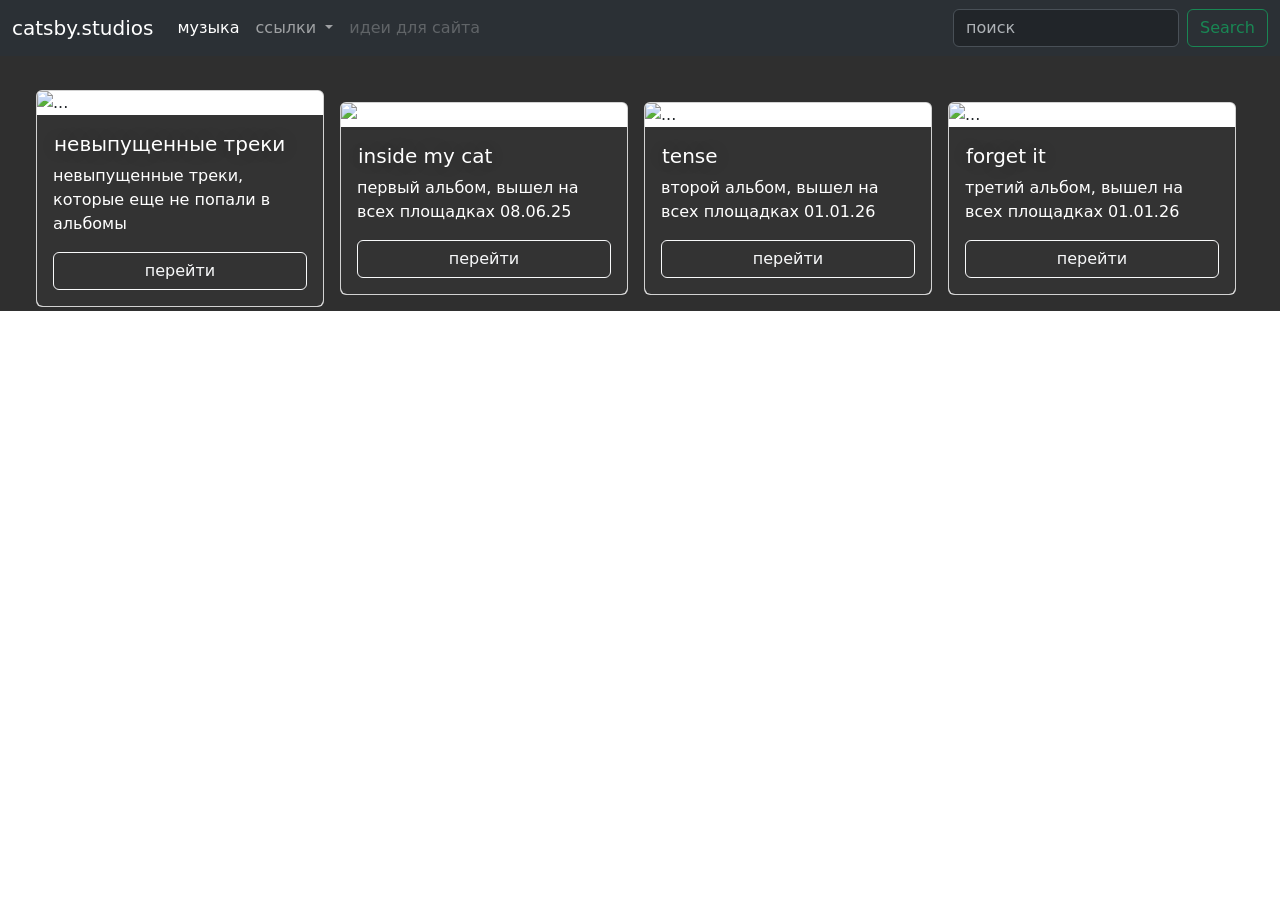
==== index.html @ aa199060 "Add files via upload" ====
<!doctype html>
<html lang="en">
  <head>
    <meta charset="utf-8" />
    <meta name="viewport" content="width=device-width, initial-scale=1" />
    <title>Bootstrap demo</title>
    <link rel="icon" href="/catsby.studios/img/catsby-star.png" type="image/x-icon">
    <link href="index.css" rel="stylesheet" />
    <link
      href="https://cdn.jsdelivr.net/npm/bootstrap@5.3.8/dist/css/bootstrap.min.css"
      rel="stylesheet"
      integrity="sha384-sRIl4kxILFvY47J16cr9ZwB07vP4J8+LH7qKQnuqkuIAvNWLzeN8tE5YBujZqJLB"
      crossorigin="anonymous"
    />
  </head>
  <body>
    <div class="main">
      <nav class="navbar navbar-expand-lg bg-body-tertiary" data-bs-theme="dark">
        <div class="container-fluid">
          <a class="navbar-brand" href="#">catsby.studios</a>
          <button
            class="navbar-toggler"
            type="button"
            data-bs-toggle="collapse"
            data-bs-target="#navbarSupportedContent"
            aria-controls="navbarSupportedContent"
            aria-expanded="false"
            aria-label="Toggle navigation"
          >
            <span class="navbar-toggler-icon"></span>
          </button>
          <div class="collapse navbar-collapse" id="navbarSupportedContent">
            <ul class="navbar-nav me-auto mb-2 mb-lg-0">
              <li class="nav-item">
                <a class="nav-link active" aria-current="page" href="#"
                  >музыка</a
                >
              </li>
              <li class="nav-item dropdown">
                <a
                  class="nav-link dropdown-toggle"
                  href="#"
                  role="button"
                  data-bs-toggle="dropdown"
                  aria-expanded="false"
                >
                  ссылки
                </a>
                <ul class="dropdown-menu">
                  <li>
                    <a class="dropdown-item" href="https://band.link/LLnOx"
                      >альбомы</a
                    >
                  </li>
                  <li><hr class="dropdown-divider" /></li>
                  <li>
                    <a class="dropdown-item" href="https://t.me/catsby_studios"
                      >телеграмм</a
                    >
                  </li>
                </ul>
              </li>
              <li class="nav-item">
                <a class="nav-link disabled" aria-disabled="true"
                  >идеи для сайта</a
                >
              </li>
            </ul>
            <form class="d-flex" role="search">
              <input
                class="form-control me-2"
                onkeyup="searchie()"
                type="search"
                placeholder="поиск"
                aria-label="Search"
              />
              <button class="btn btn-outline-success" type="submit">
                Search
              </button>
            </form>
          </div>
        </div>
      </nav>
      <ul class="albums d-flex align-content-end flex-wrap gap-2">
        <div class="card m-1" style="width: 18rem">
          <img src="img/catsby-star.png" class="card-img-top" alt="..." />
          <div class="card-body" style="color: white;">
            <h5 class="card-title">невыпущенные треки</h5>
            <p class="card-title-3">
                  невыпущенные треки, которые еще не попали в альбомы
            </p>
            <a href="main/inside_my_cat.html" class="btn btn-outline-light w-100">перейти</a>
          </div>
        </div>
        <div class="card m-1" style="width: 18rem; color: white;">
          <img src="img/inside-my-cat.jpg" class="card-img-top" alt="..." />
          <div class="card-body" style="color: white;">
            <h5 class="card-title">inside my cat</h5>
            <p class="card-title-3">
                  первый альбом, вышел на всех площадках 08.06.25
            </p>
            <a href="main/inside_my_cat.html" class="btn btn-outline-light w-100">перейти</a>
          </div>
        </div>
        <div class="card m-1" style="width: 18rem">
          <img src="img/tense.png" class="card-img-top" alt="..." />
          <div class="card-body" style="color: white;">
            <h5 class="card-title">tense</h5>
            <p class="card-text">
                  второй альбом, вышел на всех площадках 01.01.26
            </p>
            <a href="main/tense.html" class="btn btn-outline-light w-100">перейти</a>
          </div>
        </div>
        <div class="card m-1" style="width: 18rem">
          <img src="img/forget-it.png" class="card-img-top" alt="..." />
          <div class="card-body" style="color: white;">
            <h5 class="card-title">forget it</h5>
            <p class="card-text">
                  третий альбом, вышел на всех площадках 01.01.26
            </p>
            <a href="#" class="btn btn-outline-light w-100">перейти</a>
        </div>
      </div>
      </ul>
    </div>
    <script
      src="https://cdn.jsdelivr.net/npm/bootstrap@5.3.8/dist/js/bootstrap.bundle.min.js"
      integrity="sha384-FKyoEForCGlyvwx9Hj09JcYn3nv7wiPVlz7YYwJrWVcXK/BmnVDxM+D2scQbITxI"
      crossorigin="anonymous"
    ></script>
    <script
      src="script.js"
      
    ></script>
  </body>
</html>
---- index.css ----
body {
    display: block;
    align-content: center;
    align-items: center;
    background-color: rgb(47, 47, 47);
    font-size: large;
    color:white;
}
.main {
    color:white;
    background-color: rgb(47, 47, 47);
}
.albums {
    color:white;
    padding-top: 30px;

}
.song-name {
    color: white;
    margin-bottom: 1px;
    text-align: center;
}
.albums {
    align-items: center;
}
.card {
    color: white;
    background: rgba(0, 0, 0, 0.8);
    border-color: black;
    transition: all 0.7s ease;
}
.card-title {
    margin: 1px;
    text-shadow: 0px 0px 20px rgba(0, 0, 0, 0.2);
}
.card-title-2 {
    margin-top: -10px;
    margin-bottom: 10px;
}
.card-body {
    border-color: black;
    background: rgba(0, 0, 0, 0.8);
    border-radius: 0px 0px 6px 6px;
}
.card:hover{
    box-shadow: 0px 0px 100px rgba(255, 255, 255, 0.5);
    font-size: 102%;
    transform: translateY(-5px);
}
.div{
    padding-left: 50px;
    padding-top: 20px;
}
.btn2{
    text-align: start;
    width: 6.4rem;
    color: rgba(255, 255, 255, 0.7);
    background: transparent;
    transition: all 0.5s ease;
    border: solid 1px rgba(255, 255, 255, 0.2);
    border-radius: 8px;
}
.btn2:hover{
    box-shadow: 0px 10px 40px rgba(255, 255, 255, 0.25);
    transform: translateY(-5px);
}
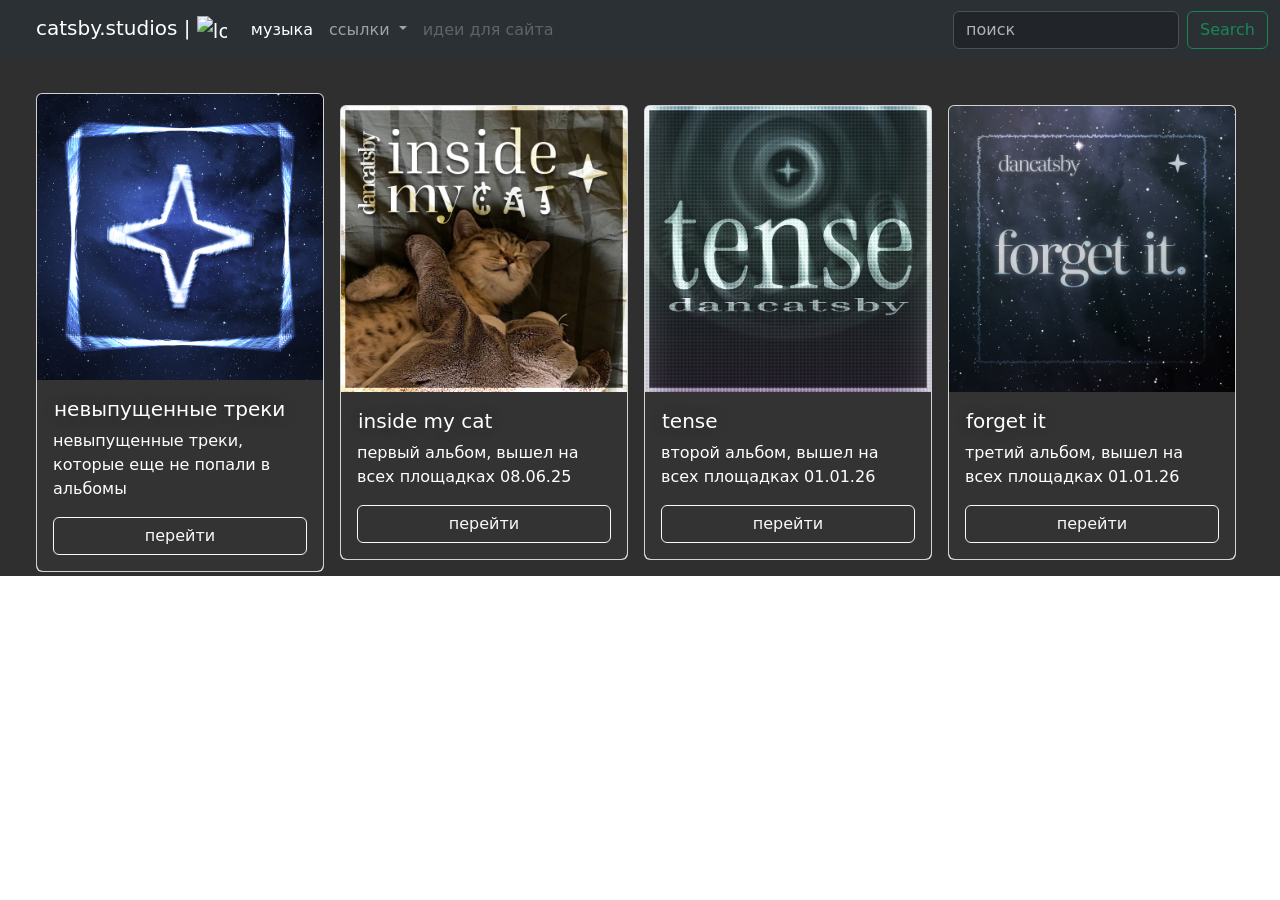
==== commit a11a87f3: "Update index.html" ====
--- a/index.html
+++ b/index.html
@@ -17,7 +17,12 @@
     <div class="main">
       <nav class="navbar navbar-expand-lg bg-body-tertiary" data-bs-theme="dark">
         <div class="container-fluid">
-          <a class="navbar-brand" href="#">catsby.studios</a>
+          <a 
+            class="navbar-brand"
+            style="padding-left: 24px;"
+            href="index.html">catsby.studios | 
+            <img class="d-inline-block align-text-top" src="/catsby.studios/img/catsby-star.png" width="30" alt="logo">
+          </a>
           <button
             class="navbar-toggler"
             type="button"
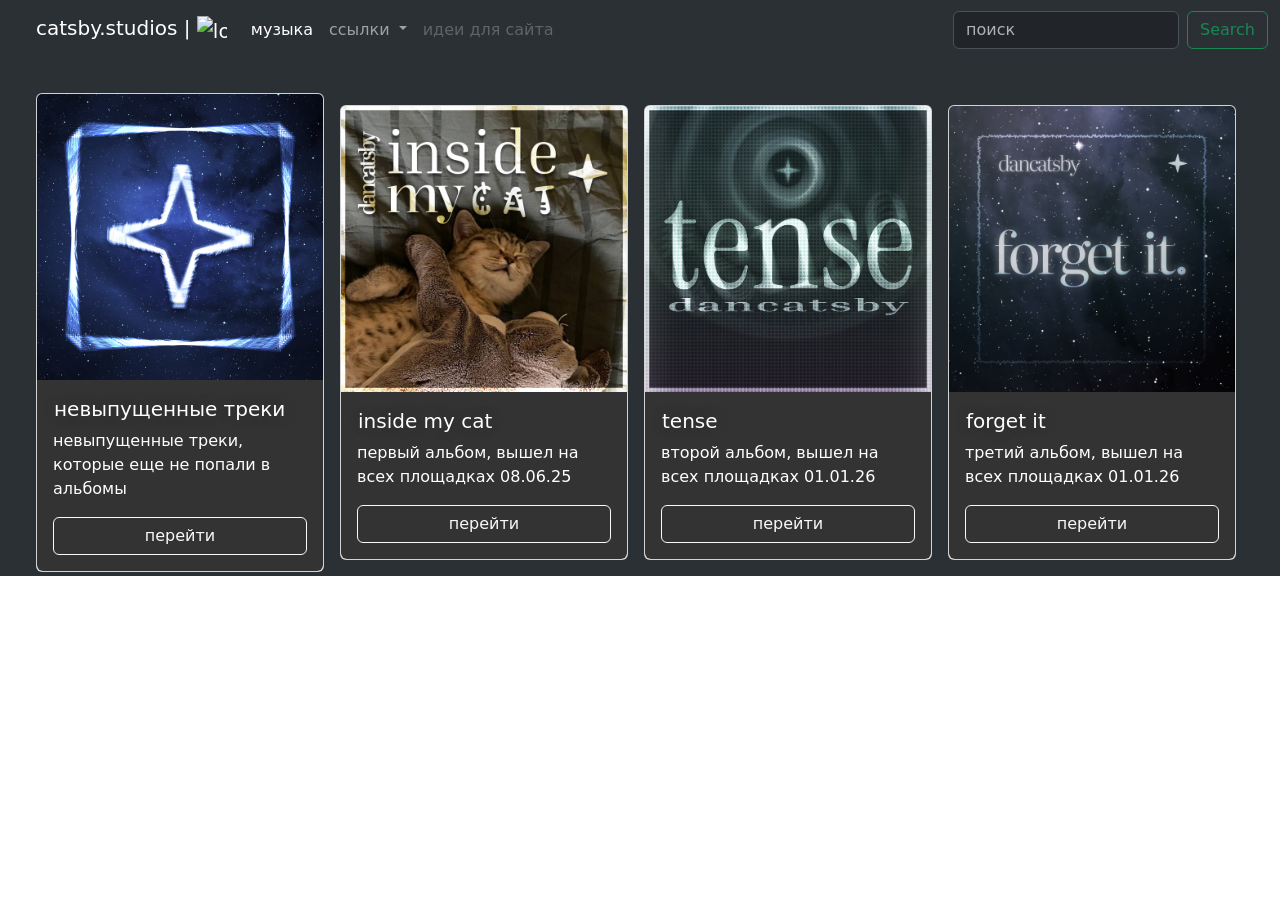
==== commit 7ec90431: "Update index.html" ====
--- a/index.html
+++ b/index.html
@@ -86,7 +86,7 @@
           </div>
         </div>
       </nav>
-      <ul class="albums d-flex align-content-end flex-wrap gap-2">
+      <ul class="albums d-flex align-content-end flex-wrap gap-2" style="padding-right: 30px;" >
         <div class="card m-1" style="width: 18rem">
           <img src="img/catsby-star.png" class="card-img-top" alt="..." />
           <div class="card-body" style="color: white;">
@@ -94,7 +94,7 @@
             <p class="card-title-3">
                   невыпущенные треки, которые еще не попали в альбомы
             </p>
-            <a href="main/inside_my_cat.html" class="btn btn-outline-light w-100">перейти</a>
+            <a href="main/unreleased.html" class="btn btn-outline-light w-100">перейти</a>
           </div>
         </div>
         <div class="card m-1" style="width: 18rem; color: white;">
@@ -126,7 +126,7 @@
             </p>
             <a href="#" class="btn btn-outline-light w-100">перейти</a>
         </div>
-      </div>
+        </div>
       </ul>
     </div>
     <script
--- a/index.css
+++ b/index.css
@@ -2,13 +2,36 @@
     display: block;
     align-content: center;
     align-items: center;
-    background-color: rgb(47, 47, 47);
+    background-color: #2B3035;
     font-size: large;
     color:white;
 }
+.btnalt{
+    padding: 10px;
+    text-align: start;
+    width: 5.6rem;
+    color: rgba(255, 255, 255, 0.7);
+    background: transparent;
+    transition: all 0.5s ease;
+    border: solid 1px rgba(255, 255, 255, 0.2);
+    border-radius: 8px;
+}
+.btnalt:hover{
+    background-color: #757575;
+    box-shadow: 0px 10px 40px rgba(255, 255, 255, 0.25);
+    transform: translateY(-5px);
+}
+.btnalt:active{
+
+    background-color: #757575;
+    font-size: 90%;
+    width: 5.45rem;
+    box-shadow: 0px 10px 40px rgba(255, 255, 255, 0.25);
+    transform: translateY(3px);
+}
 .main {
     color:white;
-    background-color: rgb(47, 47, 47);
+    background-color: #2B3035;
 }
 .albums {
     color:white;
@@ -63,4 +86,4 @@
 .btn2:hover{
     box-shadow: 0px 10px 40px rgba(255, 255, 255, 0.25);
     transform: translateY(-5px);
-}+}
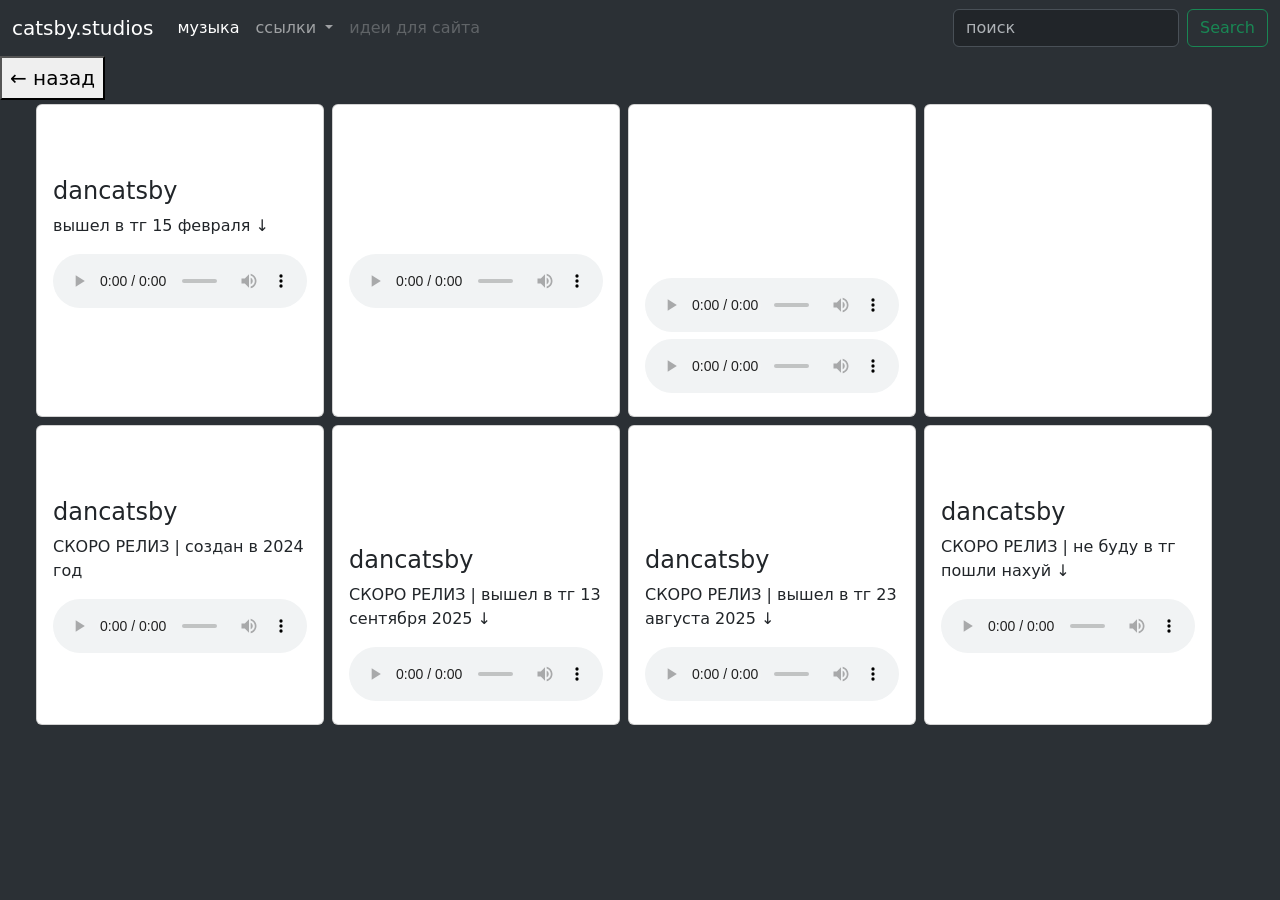
==== commit 87c062bc: "Update index.html" ====
--- a/index.html
+++ b/index.html
@@ -4,8 +4,7 @@
     <meta charset="utf-8" />
     <meta name="viewport" content="width=device-width, initial-scale=1" />
     <title>Bootstrap demo</title>
-    <link rel="icon" href="/catsby.studios/img/catsby-star.png" type="image/x-icon">
-    <link href="index.css" rel="stylesheet" />
+    <link href="/catsby.studios/index.css" rel="stylesheet" />
     <link
       href="https://cdn.jsdelivr.net/npm/bootstrap@5.3.8/dist/css/bootstrap.min.css"
       rel="stylesheet"
@@ -13,16 +12,11 @@
       crossorigin="anonymous"
     />
   </head>
-  <body>
-    <div class="main">
+  <body style="background-color: #2B3035;">
+    <div class="main" style="background-color: #2B3035;">
       <nav class="navbar navbar-expand-lg bg-body-tertiary" data-bs-theme="dark">
         <div class="container-fluid">
-          <a 
-            class="navbar-brand"
-            style="padding-left: 24px;"
-            href="index.html">catsby.studios | 
-            <img class="d-inline-block align-text-top" src="/catsby.studios/img/catsby-star.png" width="30" alt="logo">
-          </a>
+          <a class="navbar-brand" href="#">catsby.studios</a>
           <button
             class="navbar-toggler"
             type="button"
@@ -37,7 +31,7 @@
           <div class="collapse navbar-collapse" id="navbarSupportedContent">
             <ul class="navbar-nav me-auto mb-2 mb-lg-0">
               <li class="nav-item">
-                <a class="nav-link active" aria-current="page" href="#"
+                <a class="nav-link active" aria-current="page" href="index.html"
                   >музыка</a
                 >
               </li>
@@ -86,48 +80,118 @@
           </div>
         </div>
       </nav>
-      <ul class="albums d-flex align-content-end flex-wrap gap-2" style="padding-right: 30px;" >
-        <div class="card m-1" style="width: 18rem">
-          <img src="img/catsby-star.png" class="card-img-top" alt="..." />
-          <div class="card-body" style="color: white;">
-            <h5 class="card-title">невыпущенные треки</h5>
-            <p class="card-title-3">
-                  невыпущенные треки, которые еще не попали в альбомы
-            </p>
-            <a href="main/unreleased.html" class="btn btn-outline-light w-100">перейти</a>
-          </div>
+        <div class="div">
+          <a href="/catsby.studios/index.html">
+            <button class="btn2 p-1">
+              <h5 class="txt m-1">←      назад</h5>
+            </button>
+          </a>  
         </div>
-        <div class="card m-1" style="width: 18rem; color: white;">
-          <img src="img/inside-my-cat.jpg" class="card-img-top" alt="..." />
-          <div class="card-body" style="color: white;">
-            <h5 class="card-title">inside my cat</h5>
-            <p class="card-title-3">
-                  первый альбом, вышел на всех площадках 08.06.25
-            </p>
-            <a href="main/inside_my_cat.html" class="btn btn-outline-light w-100">перейти</a>
-          </div>
-        </div>
-        <div class="card m-1" style="width: 18rem">
-          <img src="img/tense.png" class="card-img-top" alt="..." />
-          <div class="card-body" style="color: white;">
-            <h5 class="card-title">tense</h5>
-            <p class="card-text">
-                  второй альбом, вышел на всех площадках 01.01.26
-            </p>
-            <a href="main/tense.html" class="btn btn-outline-light w-100">перейти</a>
-          </div>
-        </div>
-        <div class="card m-1" style="width: 18rem">
-          <img src="img/forget-it.png" class="card-img-top" alt="..." />
-          <div class="card-body" style="color: white;">
-            <h5 class="card-title">forget it</h5>
-            <p class="card-text">
-                  третий альбом, вышел на всех площадках 01.01.26
-            </p>
-            <a href="#" class="btn btn-outline-light w-100">перейти</a>
-        </div>
-        </div>
-      </ul>
+        <ul class="tracks d-flex align-content-end flex-wrap" style="margin-right: 30px;">
+          <div class="card m-1" style="width: 18rem;">
+                <div class="card-body">
+                  <h1 style="color: white;" class="card-title">untitled</h5>
+                  <h4 class="card-title-2">dancatsby</h5>
+                  <p class="card-text">
+                      вышел в тг 15 февраля ↓
+                  </p>
+                  <audio controls class="audio w-100">
+                    <source src="/catsby.studios/unrealeased/untitled.mp3" type="audio/wav">
+                  </audio>
+                </div>
+          </div>
+          <div class="card m-1" style="width: 18rem;">
+                <div class="card-body">
+                  <h1 class="card-title" style="color: white;">depth</h5>
+                  <h4 class="card-title-2" style="color: white;">dancatsby</h5>
+                  <p class="card-text" style="color: white;">
+                      вышел в тг 22 января 2025 ↓
+                  </p>
+                  <audio controls class="audio w-100">
+                    <source src="/catsby.studios/unrealeased/depth.mp3" type="audio/wav">
+                  </audio>
+                </div>
+          </div>
+          <div class="card m-1" style="width: 18rem;">
+                <div class="card-body">
+                  <h1 class="card-title" style="color: white;">project 20</h5>
+                  <h4 class="card-title-2" style="color: white;">dancatsby</h5>
+                  <p class="card-text" style="color: white;">
+                      вышел в тг 26 октября 2025 ↓
+                  </p>
+                  <audio controls class="audio w-100">
+                    <source src="/catsby.studios/unrealeased/Project_20.mp3" type="audio/mpeg">
+                    братуха у тебя браузер не поддерживает аудиофайлы короче да
+                  </audio>
+                  <audio controls class="audio w-100">
+                    <source src="/catsby.studios/unrealeased/Project_20_2.mp3" type="audio/mpeg">
+                    братуха у тебя браузер не поддерживает аудиофайлы короче да
+                  </audio>
+                </div>
+          </div>
+          <div class="card m-1" style="width: 18rem;">
+                <img src="/catsby.studios/img/catsby-star.png" alt="">
+                <div class="card-body">
+                  <h1 class="card-title" style="color: white;"></h5>
+                  <h4 class="card-title-2" style="color: white;">dancatsby</h5>
+                  <p class="card-text" style="color: white;">
+                       возможная обложка для будущего альбомы
+                  </p>
+                </div>
+          </div>
+          <div class="card m-1" style="width: 18rem;">
+                <div class="card-body">
+                  <h1 style="color: white;" class="card-title">lost data</h5>
+                  <h4 class="card-title-2">dancatsby</h5>
+                  <p class="card-text">
+                      СКОРО РЕЛИЗ | создан в 2024 год
+                  </p>
+                  <audio controls class="audio w-100">
+                    <source src="/catsby.studios/unrealeased/lost data.mp3" type="audio/wav">
+                  </audio>
+                </div>
+          </div>
+          <div class="card m-1" style="width: 18rem;">
+                <div class="card-body">
+                  <h1 style="color: white;" class="card-title">calm tense II</h5>
+                  <h4 class="card-title-2">dancatsby</h5>
+                  <p class="card-text">
+                      СКОРО РЕЛИЗ |
+                      вышел в тг 13 сентября 2025 ↓
+                  </p>
+                  <audio controls class="audio w-100">
+                    <source src="/catsby.studios/unrealeased/bagati_v2.mp3" type="audio/wav">
+                  </audio>
+                </div>
+          </div>
+          <div class="card m-1" style="width: 18rem;">
+                <div class="card-body">
+                  <h1 style="color: white;" class="card-title">oi mama prishla</h5>
+                  <h4 class="card-title-2">dancatsby</h5>
+                  <p class="card-text">
+                      СКОРО РЕЛИЗ |
+                      вышел в тг 23 августа 2025 ↓
+                  </p>
+                  <audio controls class="audio w-100">
+                    <source src="/catsby.studios/unrealeased/bagati_v2.mp3" type="audio/wav">
+                  </audio>
+                </div>
+          </div>
+          <div class="card m-1" style="width: 18rem;">
+                <div class="card-body">
+                  <h1 style="color: white;" class="card-title">unstable</h5>
+                  <h4 class="card-title-2">dancatsby</h5>
+                  <p class="card-text">
+                      СКОРО РЕЛИЗ |
+                      не буду в тг пошли нахуй ↓
+                  </p>
+                  <audio controls class="audio w-100">
+                    <source src="/catsby.studios/unrealeased/Project_63.wav" type="audio/wav">
+                  </audio>
+                </div>
+          </div>
+        </ul>
+      </div>
     </div>
     <script
       src="https://cdn.jsdelivr.net/npm/bootstrap@5.3.8/dist/js/bootstrap.bundle.min.js"
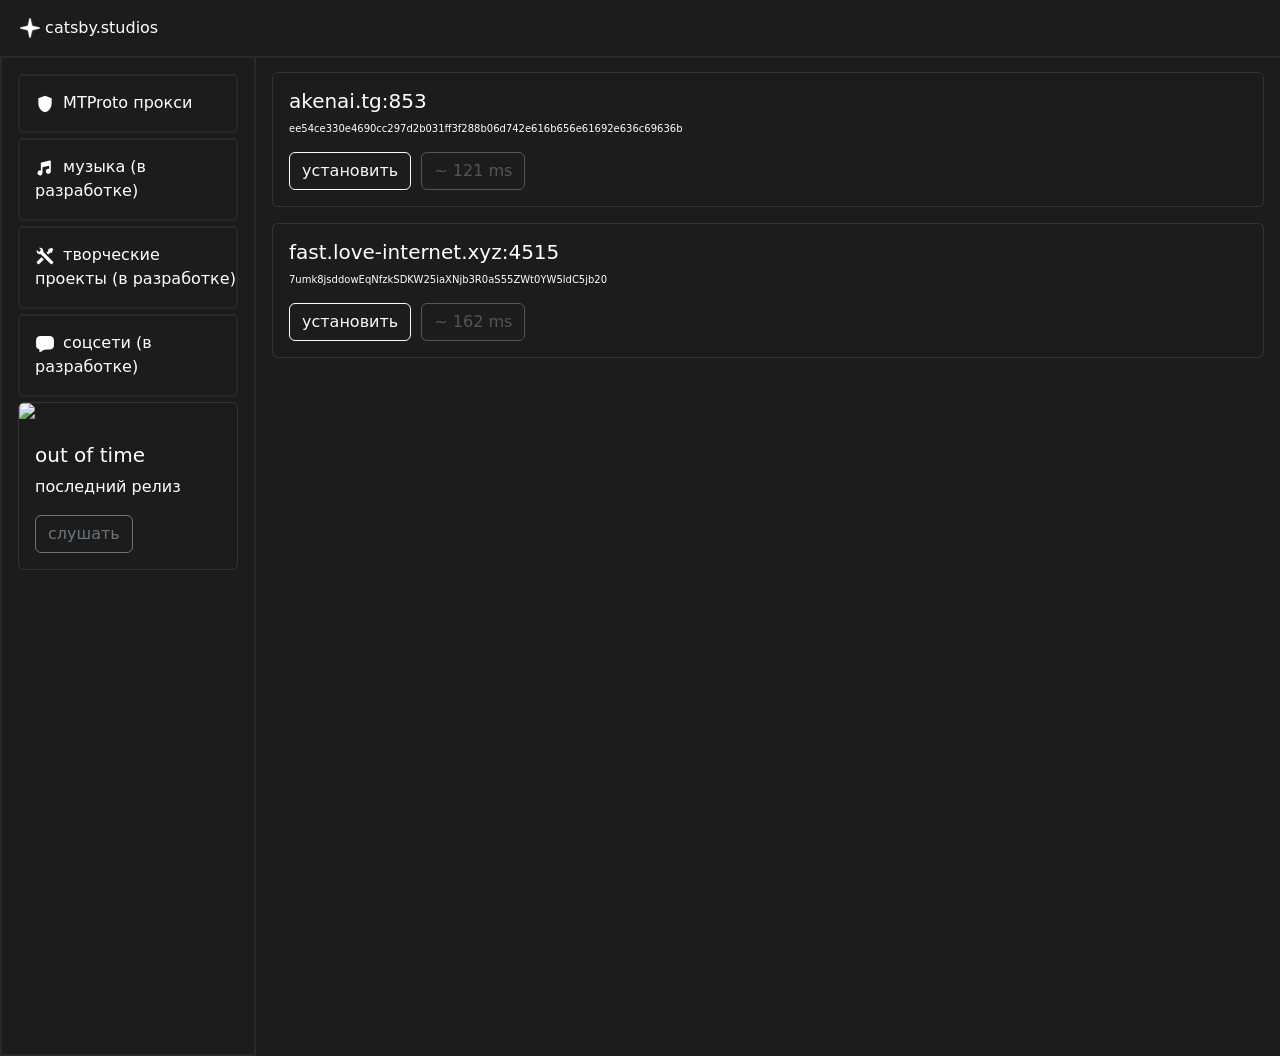
==== commit 25064c84: "Update index.html" ====
--- a/index.html
+++ b/index.html
@@ -1,206 +1,84 @@
 <!doctype html>
-<html lang="en">
+<html lang="en" style="background-color: #1C1C1C;">
   <head>
-    <meta charset="utf-8" />
-    <meta name="viewport" content="width=device-width, initial-scale=1" />
+    <meta charset="utf-8">
+    <meta name="viewport" content="width=device-width, initial-scale=1">
     <title>Bootstrap demo</title>
-    <link href="/catsby.studios/index.css" rel="stylesheet" />
-    <link
-      href="https://cdn.jsdelivr.net/npm/bootstrap@5.3.8/dist/css/bootstrap.min.css"
-      rel="stylesheet"
-      integrity="sha384-sRIl4kxILFvY47J16cr9ZwB07vP4J8+LH7qKQnuqkuIAvNWLzeN8tE5YBujZqJLB"
-      crossorigin="anonymous"
-    />
+    <link rel="stylesheet" href="index.css">
+    <link href="https://cdn.jsdelivr.net/npm/bootstrap@5.3.8/dist/css/bootstrap.min.css" rel="stylesheet" integrity="sha384-sRIl4kxILFvY47J16cr9ZwB07vP4J8+LH7qKQnuqkuIAvNWLzeN8tE5YBujZqJLB" crossorigin="anonymous">
   </head>
-  <body style="background-color: #2B3035;">
-    <div class="main" style="background-color: #2B3035;">
-      <nav class="navbar navbar-expand-lg bg-body-tertiary" data-bs-theme="dark">
-        <div class="container-fluid">
-          <a class="navbar-brand" href="#">catsby.studios</a>
-          <button
-            class="navbar-toggler"
-            type="button"
-            data-bs-toggle="collapse"
-            data-bs-target="#navbarSupportedContent"
-            aria-controls="navbarSupportedContent"
-            aria-expanded="false"
-            aria-label="Toggle navigation"
-          >
-            <span class="navbar-toggler-icon"></span>
-          </button>
-          <div class="collapse navbar-collapse" id="navbarSupportedContent">
-            <ul class="navbar-nav me-auto mb-2 mb-lg-0">
-              <li class="nav-item">
-                <a class="nav-link active" aria-current="page" href="index.html"
-                  >музыка</a
-                >
-              </li>
-              <li class="nav-item dropdown">
-                <a
-                  class="nav-link dropdown-toggle"
-                  href="#"
-                  role="button"
-                  data-bs-toggle="dropdown"
-                  aria-expanded="false"
-                >
-                  ссылки
-                </a>
-                <ul class="dropdown-menu">
-                  <li>
-                    <a class="dropdown-item" href="https://band.link/LLnOx"
-                      >альбомы</a
-                    >
-                  </li>
-                  <li><hr class="dropdown-divider" /></li>
-                  <li>
-                    <a class="dropdown-item" href="https://t.me/catsby_studios"
-                      >телеграмм</a
-                    >
-                  </li>
-                </ul>
-              </li>
-              <li class="nav-item">
-                <a class="nav-link disabled" aria-disabled="true"
-                  >идеи для сайта</a
-                >
-              </li>
-            </ul>
-            <form class="d-flex" role="search">
-              <input
-                class="form-control me-2"
-                onkeyup="searchie()"
-                type="search"
-                placeholder="поиск"
-                aria-label="Search"
-              />
-              <button class="btn btn-outline-success" type="submit">
-                Search
-              </button>
-            </form>
-          </div>
-        </div>
-      </nav>
-        <div class="div">
-          <a href="/catsby.studios/index.html">
-            <button class="btn2 p-1">
-              <h5 class="txt m-1">←      назад</h5>
-            </button>
-          </a>  
-        </div>
-        <ul class="tracks d-flex align-content-end flex-wrap" style="margin-right: 30px;">
-          <div class="card m-1" style="width: 18rem;">
+  <body style="background-image: url(img/lights.png); background-size: cover;">
+    <div class="left-sidebar-flexbox">
+        <header class="header">
+            <a class="navbar-brand p-1" style="color: white; " href="#">
+                <img src="img/logo.png" alt="Logo" width="20" height="20" class="d-inline-block align-text-top">
+                catsby.studios
+            </a>
+        </header>
+        <main class="main-content" style="color: white;">
+            <div class="card border-light border-opacity-10 bg-transparent mb-3" style="color:white;">
+              <div class="card-body">
+                <h5 class="card-title">akenai.tg:853</h5>
+                <p class="card-text2">ee54ce330e4690cc297d2b031ff3f288b06d742e616b656e61692e636c69636b</p>
+                <a class="btn btn-outline-light" href="tg://proxy?server=akenai.tg&port=853&secret=ee54ce330e4690cc297d2b031ff3f288b06d742e616b656e61692e636c69636b" role="button">установить</a>
+                <button type="button" style="margin-left: 5px;" class="btn btn-outline-secondary" disabled>~ 121 ms</button>
+            </div>
+            </div>
+            <div class="card border-light border-opacity-10 bg-transparent mb-3" style="  color:white;">
+              <div class="card-body">
+                <h5 class="card-title">fast.love-internet.xyz:4515</h5>
+                <p class="card-text2">7umk8jsddowEqNfzkSDKW25iaXNjb3R0aS55ZWt0YW5ldC5jb20</p>
+                <a class="btn btn-outline-light" href="tg://proxy?server=Fast.love-internet.xyz&port=4515&secret=7umk8jsddowEqNfzkSDKW25iaXNjb3R0aS55ZWt0YW5ldC5jb20" role="button">установить</a>
+                <button type="button" style="margin-left: 5px;" class="btn btn-outline-secondary" disabled>~ 162 ms</button>
+            </div>
+            </div>
+        </main>
+        <section class="left-sidebar">
+            <a class="h" href="">
+                <div class="blockie">
+                    <p>
+                        <img src="img/shield.svg" alt="Logo" width="20" height="20" class="icon">
+                        MTProto прокси
+                    </p>
+                </div>
+            </a>
+            <a class="h" href="">
+                <div class="blockie">
+                    <p>
+                        <img src="img/music.svg" alt="Logo" width="20" height="20" class="icon">
+                        музыка (в разработке)
+                    </p>
+                </div>
+            </a>
+            <a class="h" href="">
+                <div class="blockie">
+                    <p>
+                        <img src="img/tools.svg" alt="Logo" width="20" height="20" class="icon">
+                        творческие проекты (в разработке)
+                    </p>
+                </div>
+            </a>
+            <a class="h" href="">
+                <div class="blockie">
+                    <p>
+                        <img src="img/message.svg" alt="Logo" width="20" height="20" class="icon">
+                        соцсети (в разработке)
+                    </p>
+                </div>
+            </a>
+            <div class="card bg-transparent border-light border-opacity-10 w-100" style="width: 18rem;">
+                <img src="img/22.png" class="card-img-top" alt="...">
                 <div class="card-body">
-                  <h1 style="color: white;" class="card-title">untitled</h5>
-                  <h4 class="card-title-2">dancatsby</h5>
-                  <p class="card-text">
-                      вышел в тг 15 февраля ↓
-                  </p>
-                  <audio controls class="audio w-100">
-                    <source src="/catsby.studios/unrealeased/untitled.mp3" type="audio/wav">
-                  </audio>
+                    <h5 class="card-title" style="color: white;">out of time</h5>
+                    <p class="card-text">последний релиз</p>
+                    <a href="https://music.yandex.ru/album/41373683" class="btn btn-outline-secondary">слушать</a>
                 </div>
-          </div>
-          <div class="card m-1" style="width: 18rem;">
-                <div class="card-body">
-                  <h1 class="card-title" style="color: white;">depth</h5>
-                  <h4 class="card-title-2" style="color: white;">dancatsby</h5>
-                  <p class="card-text" style="color: white;">
-                      вышел в тг 22 января 2025 ↓
-                  </p>
-                  <audio controls class="audio w-100">
-                    <source src="/catsby.studios/unrealeased/depth.mp3" type="audio/wav">
-                  </audio>
-                </div>
-          </div>
-          <div class="card m-1" style="width: 18rem;">
-                <div class="card-body">
-                  <h1 class="card-title" style="color: white;">project 20</h5>
-                  <h4 class="card-title-2" style="color: white;">dancatsby</h5>
-                  <p class="card-text" style="color: white;">
-                      вышел в тг 26 октября 2025 ↓
-                  </p>
-                  <audio controls class="audio w-100">
-                    <source src="/catsby.studios/unrealeased/Project_20.mp3" type="audio/mpeg">
-                    братуха у тебя браузер не поддерживает аудиофайлы короче да
-                  </audio>
-                  <audio controls class="audio w-100">
-                    <source src="/catsby.studios/unrealeased/Project_20_2.mp3" type="audio/mpeg">
-                    братуха у тебя браузер не поддерживает аудиофайлы короче да
-                  </audio>
-                </div>
-          </div>
-          <div class="card m-1" style="width: 18rem;">
-                <img src="/catsby.studios/img/catsby-star.png" alt="">
-                <div class="card-body">
-                  <h1 class="card-title" style="color: white;"></h5>
-                  <h4 class="card-title-2" style="color: white;">dancatsby</h5>
-                  <p class="card-text" style="color: white;">
-                       возможная обложка для будущего альбомы
-                  </p>
-                </div>
-          </div>
-          <div class="card m-1" style="width: 18rem;">
-                <div class="card-body">
-                  <h1 style="color: white;" class="card-title">lost data</h5>
-                  <h4 class="card-title-2">dancatsby</h5>
-                  <p class="card-text">
-                      СКОРО РЕЛИЗ | создан в 2024 год
-                  </p>
-                  <audio controls class="audio w-100">
-                    <source src="/catsby.studios/unrealeased/lost data.mp3" type="audio/wav">
-                  </audio>
-                </div>
-          </div>
-          <div class="card m-1" style="width: 18rem;">
-                <div class="card-body">
-                  <h1 style="color: white;" class="card-title">calm tense II</h5>
-                  <h4 class="card-title-2">dancatsby</h5>
-                  <p class="card-text">
-                      СКОРО РЕЛИЗ |
-                      вышел в тг 13 сентября 2025 ↓
-                  </p>
-                  <audio controls class="audio w-100">
-                    <source src="/catsby.studios/unrealeased/bagati_v2.mp3" type="audio/wav">
-                  </audio>
-                </div>
-          </div>
-          <div class="card m-1" style="width: 18rem;">
-                <div class="card-body">
-                  <h1 style="color: white;" class="card-title">oi mama prishla</h5>
-                  <h4 class="card-title-2">dancatsby</h5>
-                  <p class="card-text">
-                      СКОРО РЕЛИЗ |
-                      вышел в тг 23 августа 2025 ↓
-                  </p>
-                  <audio controls class="audio w-100">
-                    <source src="/catsby.studios/unrealeased/bagati_v2.mp3" type="audio/wav">
-                  </audio>
-                </div>
-          </div>
-          <div class="card m-1" style="width: 18rem;">
-                <div class="card-body">
-                  <h1 style="color: white;" class="card-title">unstable</h5>
-                  <h4 class="card-title-2">dancatsby</h5>
-                  <p class="card-text">
-                      СКОРО РЕЛИЗ |
-                      не буду в тг пошли нахуй ↓
-                  </p>
-                  <audio controls class="audio w-100">
-                    <source src="/catsby.studios/unrealeased/Project_63.wav" type="audio/wav">
-                  </audio>
-                </div>
-          </div>
-        </ul>
-      </div>
+            </div>
+        </section>
     </div>
-    <script
-      src="https://cdn.jsdelivr.net/npm/bootstrap@5.3.8/dist/js/bootstrap.bundle.min.js"
-      integrity="sha384-FKyoEForCGlyvwx9Hj09JcYn3nv7wiPVlz7YYwJrWVcXK/BmnVDxM+D2scQbITxI"
-      crossorigin="anonymous"
-    ></script>
-    <script
-      src="script.js"
-      
-    ></script>
+
+    <script src="https://cdn.jsdelivr.net/npm/@popperjs/core@2.11.8/dist/umd/popper.min.js" integrity="sha384-I7E8VVD/ismYTF4hNIPjVp/Zjvgyol6VFvRkX/vR+Vc4jQkC+hVqc2pM8ODewa9r" crossorigin="anonymous"></script>
+    <script src="https://cdn.jsdelivr.net/npm/bootstrap@5.3.8/dist/js/bootstrap.min.js" integrity="sha384-G/EV+4j2dNv+tEPo3++6LCgdCROaejBqfUeNjuKAiuXbjrxilcCdDz6ZAVfHWe1Y" crossorigin="anonymous"></script>
+    <script src="https://cdn.jsdelivr.net/npm/bootstrap@5.3.8/dist/js/bootstrap.bundle.min.js" integrity="sha384-FKyoEForCGlyvwx9Hj09JcYn3nv7wiPVlz7YYwJrWVcXK/BmnVDxM+D2scQbITxI" crossorigin="anonymous"></script>
   </body>
 </html>
--- a/index.css
+++ b/index.css
@@ -0,0 +1,124 @@
+/* flexbox container */
+.left-sidebar-flexbox {
+    display:flex;
+    flex-wrap:wrap;
+}
+
+/* columns (mobile) */
+.left-sidebar-flexbox > * {
+    width:100%;
+    padding:1rem;
+}
+.navbar-brand{
+    padding-top: 10px;
+}
+/* background colors */
+.left-sidebar-flexbox > .header {z-index: 9998; background: transparent; outline: 1px solid rgba(255,255,255,0.05);}
+.left-sidebar-flexbox > .main-content {background:transparent}
+.left-sidebar-flexbox > .left-sidebar {z-index: 9998; background:transparent; border: 1px solid rgba(255,255,255,0.05); height: 1000px;}
+.left-sidebar-flexbox > .footer {background:#72c2f1}
+p {
+    color: white;
+}
+h5 {
+    color: white;
+}
+.icon {
+    margin-right: 3px;
+}
+.h {
+    text-decoration: none;
+}
+.h2 {
+    text-decoration: none;
+}
+.blockie{
+    margin-bottom: 5px;
+    padding-top: 15px;
+    padding-left: 15px;
+    z-index: 9998; 
+    background: transparent; 
+    border: 1px solid rgba(255,255,255,0.1);
+    border-radius: 5px;
+}
+.blockie:hover{
+    background:#1e1e1e; 
+
+}
+.card-text2{
+    font-size: 10px;
+}
+/* tablet breakpoint */
+@media (min-width:768px) {
+    .left-sidebar-flexbox > .header {
+        order:-2; /* header first */
+    }
+    .left-sidebar-flexbox > .left-sidebar {
+        /* left sidebar before main content */
+        order:-1;
+        width:calc(100% / 5);
+    }
+    .left-sidebar-flexbox > .main-content {
+        width:calc(100% / 5 * 4);
+    }
+}/* flexbox container */
+.left-sidebar-flexbox {
+    display:flex;
+    flex-wrap:wrap;
+}
+
+/* columns (mobile) */
+.left-sidebar-flexbox > * {
+    width:100%;
+    padding:1rem;
+}
+.navbar-brand{
+    padding-top: 10px;
+}
+/* background colors */
+.left-sidebar-flexbox > .header {z-index: 9998; background:#1C1C1C; outline: 2px solid #282828;}
+.left-sidebar-flexbox > .main-content {background:#1C1C1C}
+.left-sidebar-flexbox > .left-sidebar {z-index: 9998; background:#1C1C1C; border: 2px solid #282828; height: 1000px;}
+.left-sidebar-flexbox > .footer {background:#72c2f1}
+p {
+    color: white;
+}
+h5 {
+    color: white;
+}
+.icon {
+    margin-right: 3px;
+}
+.h {
+    text-decoration: none;
+}
+.blockie{
+    margin-bottom: 5px;
+    padding-top: 15px;
+    padding-left: 15px;
+    z-index: 9998; 
+    background:#1C1C1C; 
+    border: 2px solid #282828;
+    border-radius: 5px;
+}
+.blockie:hover{
+    background:#1e1e1e; 
+
+}
+.card-text2{
+    font-size: 10px;
+}
+/* tablet breakpoint */
+@media (min-width:768px) {
+    .left-sidebar-flexbox > .header {
+        order:-2; /* header first */
+    }
+    .left-sidebar-flexbox > .left-sidebar {
+        /* left sidebar before main content */
+        order:-1;
+        width:calc(100% / 5);
+    }
+    .left-sidebar-flexbox > .main-content {
+        width:calc(100% / 5 * 4);
+    }
+}
